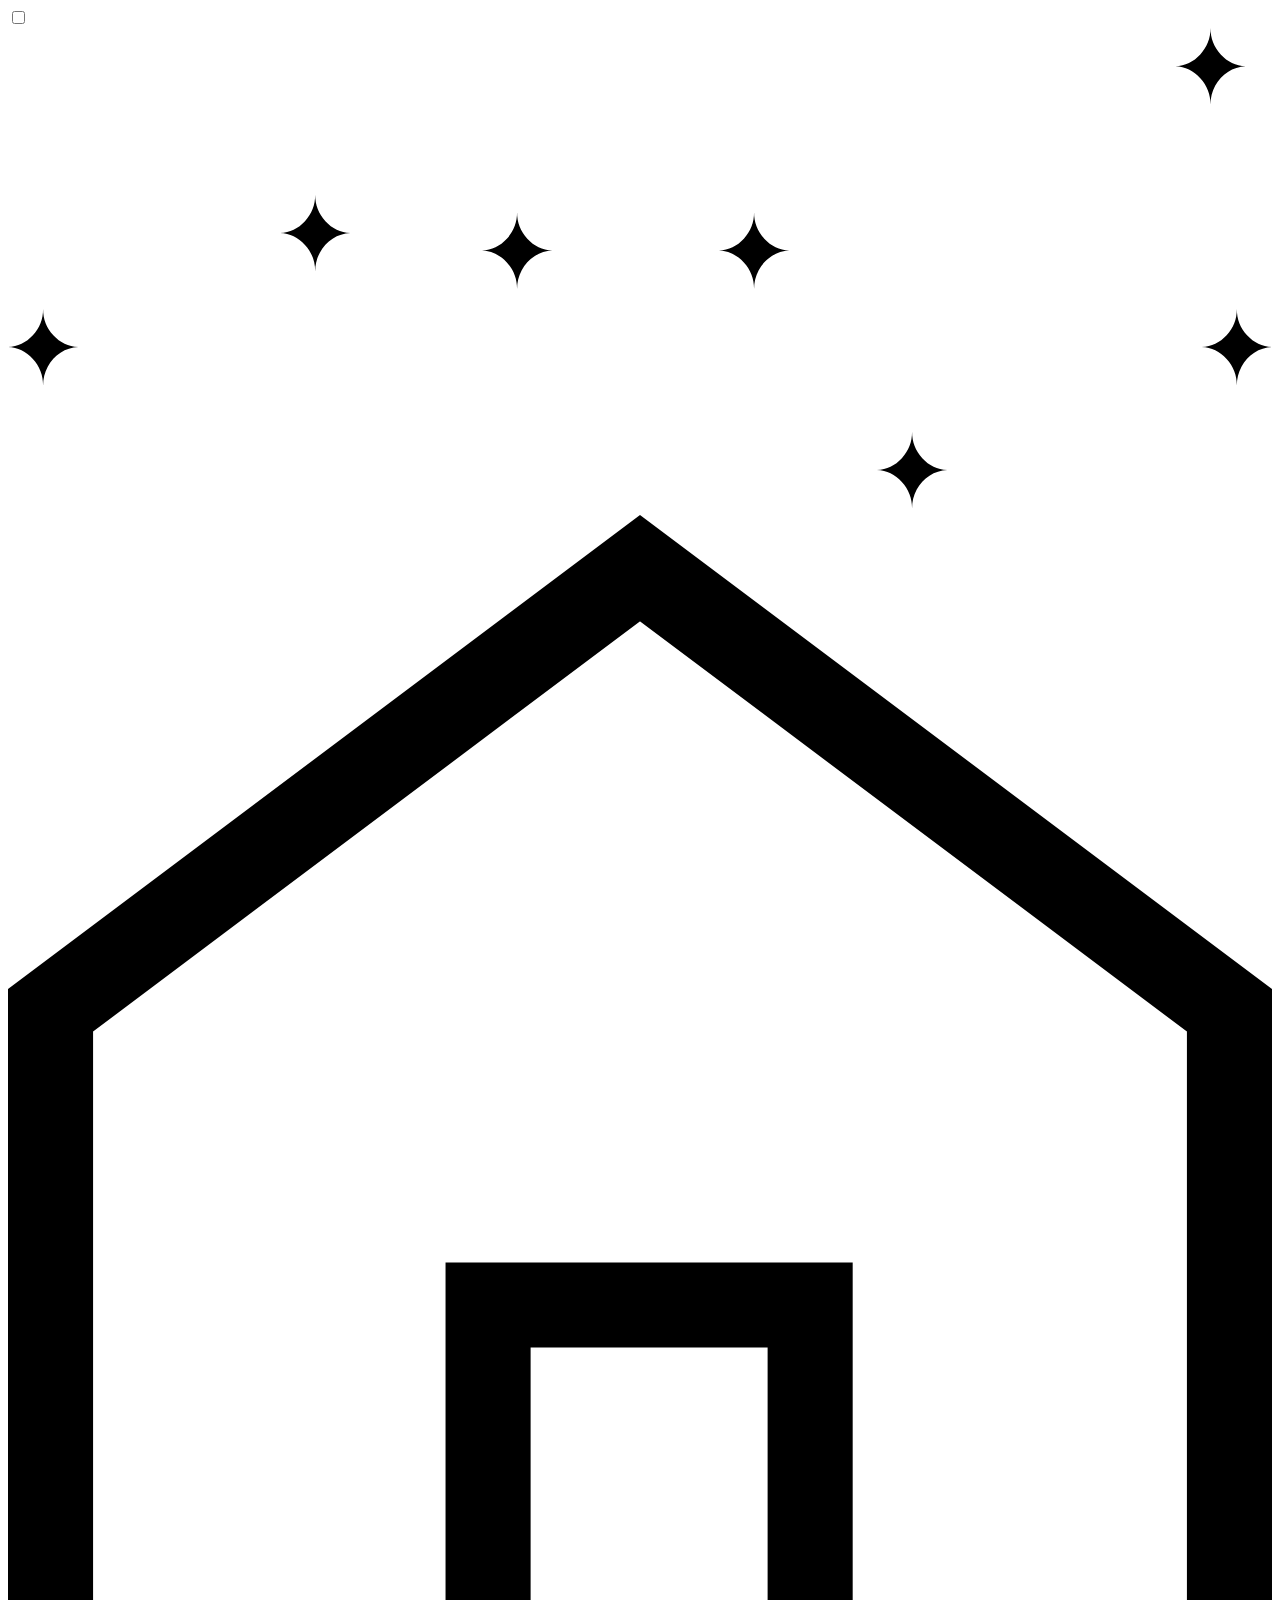
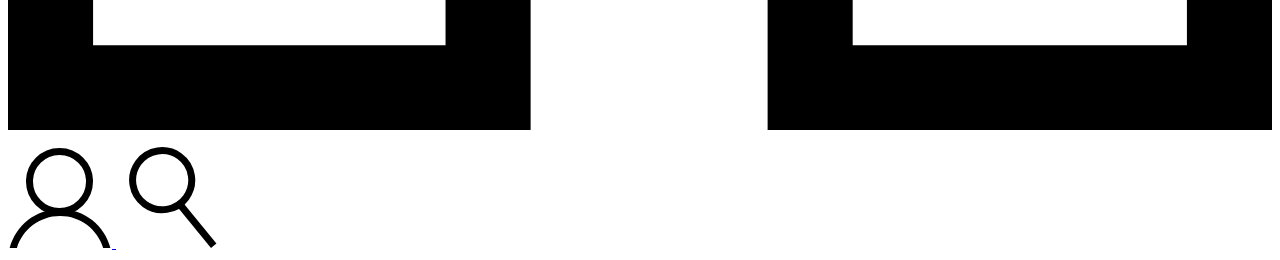
==== about/index.html @ 4befb5a4 "Add about" ====
<!DOCTYPE html>
<html lang="en">
<head>
    <meta charset="UTF-8">
    <meta name="viewport" content="width=device-width, initial-scale=1.0">
    <title>Decoying - About</title>
    <link rel="stylesheet" href="style.css">
    <script src="script.js" defer></script>
</head>
<body class="no-scroll">
    <label class="theme-switch">
    <input type="checkbox" class="theme-switch__checkbox" id="theme-toggle">
    <div class="theme-switch__container">
        <div class="theme-switch__clouds"></div>
        <div class="theme-switch__stars-container">
        <svg xmlns="http://www.w3.org/2000/svg" viewBox="0 0 144 55" fill="none">
            <path fill-rule="evenodd" clip-rule="evenodd" d="M135.831 3.00688C135.055 3.85027 134.111 4.29946 133 4.35447C134.111 4.40947 135.055 4.85867 135.831 5.71123C136.607 6.55462 136.996 7.56303 136.996 8.72727C136.996 7.95722 137.172 7.25134 137.525 6.59129C137.886 5.93124 138.372 5.39954 138.98 5.00535C139.598 4.60199 140.268 4.39114 141 4.35447C139.88 4.2903 138.936 3.85027 138.16 3.00688C137.384 2.16348 136.996 1.16425 136.996 0C136.996 1.16425 136.607 2.16348 135.831 3.00688ZM31 23.3545C32.1114 23.2995 33.0551 22.8503 33.8313 22.0069C34.6075 21.1635 34.9956 20.1642 34.9956 19C34.9956 20.1642 35.3837 21.1635 36.1599 22.0069C36.9361 22.8503 37.8798 23.2903 39 23.3545C38.2679 23.3911 37.5976 23.602 36.9802 24.0053C36.3716 24.3995 35.8864 24.9312 35.5248 25.5913C35.172 26.2513 34.9956 26.9572 34.9956 27.7273C34.9956 26.563 34.6075 25.5546 33.8313 24.7112C33.0551 23.8587 32.1114 23.4095 31 23.3545ZM0 36.3545C1.11136 36.2995 2.05513 35.8503 2.83131 35.0069C3.6075 34.1635 3.99559 33.1642 3.99559 32C3.99559 33.1642 4.38368 34.1635 5.15987 35.0069C5.93605 35.8503 6.87982 36.2903 8 36.3545C7.26792 36.3911 6.59757 36.602 5.98015 37.0053C5.37155 37.3995 4.88644 37.9312 4.52481 38.5913C4.172 39.2513 3.99559 39.9572 3.99559 40.7273C3.99559 39.563 3.6075 38.5546 2.83131 37.7112C2.05513 36.8587 1.11136 36.4095 0 36.3545ZM56.8313 24.0069C56.0551 24.8503 55.1114 25.2995 54 25.3545C55.1114 25.4095 56.0551 25.8587 56.8313 26.7112C57.6075 27.5546 57.9956 28.563 57.9956 29.7273C57.9956 28.9572 58.172 28.2513 58.5248 27.5913C58.8864 26.9312 59.3716 26.3995 59.9802 26.0053C60.5976 25.602 61.2679 25.3911 62 25.3545C60.8798 25.2903 59.9361 24.8503 59.1599 24.0069C58.3837 23.1635 57.9956 22.1642 57.9956 21C57.9956 22.1642 57.6075 23.1635 56.8313 24.0069ZM81 25.3545C82.1114 25.2995 83.0551 24.8503 83.8313 24.0069C84.6075 23.1635 84.9956 22.1642 84.9956 21C84.9956 22.1642 85.3837 23.1635 86.1599 24.0069C86.9361 24.8503 87.8798 25.2903 89 25.3545C88.2679 25.3911 87.5976 25.602 86.9802 26.0053C86.3716 26.3995 85.8864 26.9312 85.5248 27.5913C85.172 28.2513 84.9956 28.9572 84.9956 29.7273C84.9956 28.563 84.6075 27.5546 83.8313 26.7112C83.0551 25.8587 82.1114 25.4095 81 25.3545ZM136 36.3545C137.111 36.2995 138.055 35.8503 138.831 35.0069C139.607 34.1635 139.996 33.1642 139.996 32C139.996 33.1642 140.384 34.1635 141.16 35.0069C141.936 35.8503 142.88 36.2903 144 36.3545C143.268 36.3911 142.598 36.602 141.98 37.0053C141.372 37.3995 140.886 37.9312 140.525 38.5913C140.172 39.2513 139.996 39.9572 139.996 40.7273C139.996 39.563 139.607 38.5546 138.831 37.7112C138.055 36.8587 137.111 36.4095 136 36.3545ZM101.831 49.0069C101.055 49.8503 100.111 50.2995 99 50.3545C100.111 50.4095 101.055 50.8587 101.831 51.7112C102.607 52.5546 102.996 53.563 102.996 54.7273C102.996 53.9572 103.172 53.2513 103.525 52.5913C103.886 51.9312 104.372 51.3995 104.98 51.0053C105.598 50.602 106.268 50.3911 107 50.3545C105.88 50.2903 104.936 49.8503 104.16 49.0069C103.384 48.1635 102.996 47.1642 102.996 46C102.996 47.1642 102.607 48.1635 101.831 49.0069Z" fill="currentColor"></path>
        </svg>
        </div>
        <div class="theme-switch__circle-container">
        <div class="theme-switch__sun-moon-container">
            <div class="theme-switch__moon">
            <div class="theme-switch__spot"></div>
            <div class="theme-switch__spot"></div>
            <div class="theme-switch__spot"></div>
            </div>
        </div>
        </div>
    </div>
    </label>

    <div class="navigation-card">
    <a href="index.html" class="tab">
        <svg
        class="svgIcon"
        viewBox="0 0 104 100"
        fill="none"
        xmlns="http://www.w3.org/2000/svg"
        >
        <path
            d="M100.5 40.75V96.5H66V68.5V65H62.5H43H39.5V68.5V96.5H3.5V40.75L52 4.375L100.5 40.75Z"
            stroke="black"
            stroke-width="7"
        ></path>
        </svg>
    </a>

    <a href="about.html" class="tab-current">
        <svg
        width="104"
        height="100"
        viewBox="0 0 104 100"
        fill="none"
        xmlns="http://www.w3.org/2000/svg"
        >
        <rect
            x="21.5"
            y="3.5"
            width="60"
            height="60"
            rx="30"
            stroke="black"
            stroke-width="7"
        ></rect>
        <g clip-path="url(#clip0_41_27)">
            <mask
            id="mask0_41_27"
            style="mask-type:luminance"
            maskUnits="userSpaceOnUse"
            x="0"
            y="61"
            width="104"
            height="52"
            >
            <path
                d="M0 113C0 84.2812 23.4071 61 52.1259 61C80.706 61 104 84.4199 104 113H0Z"
                fill="white"
            ></path>
            </mask>
            <g mask="url(#mask0_41_27)">
            <path
                d="M-7 113C-7 80.4152 19.4152 54 52 54H52.2512C84.6973 54 111 80.3027 111 112.749H97C97 88.0347 76.9653 68 52.2512 68H52C27.1472 68 7 88.1472 7 113H-7ZM-7 113C-7 80.4152 19.4152 54 52 54V68C27.1472 68 7 88.1472 7 113H-7ZM52.2512 54C84.6973 54 111 80.3027 111 112.749V113H97V112.749C97 88.0347 76.9653 68 52.2512 68V54Z"
                fill="black"
            ></path>
            </g>
        </g>
        <defs>
            <clipPath id="clip0_41_27">
            <rect
                width="104"
                height="39"
                fill="white"
                transform="translate(0 61)"
            ></rect>
            </clipPath>
        </defs>
        </svg>
    </a>

    <a href="#" class="tab">
        <svg
        width="101"
        height="114"
        viewBox="0 0 101 114"
        fill="none"
        xmlns="http://www.w3.org/2000/svg"
        >
        <circle
            cx="46.1726"
            cy="46.1727"
            r="29.5497"
            transform="rotate(36.0692 46.1726 46.1727)"
            stroke="black"
            stroke-width="7"
        ></circle>
        <line
            x1="61.7089"
            y1="67.7837"
            x2="97.7088"
            y2="111.784"
            stroke="black"
            stroke-width="7"
        ></line>
        </svg>
    </a>
    </div>
</body>
</html>
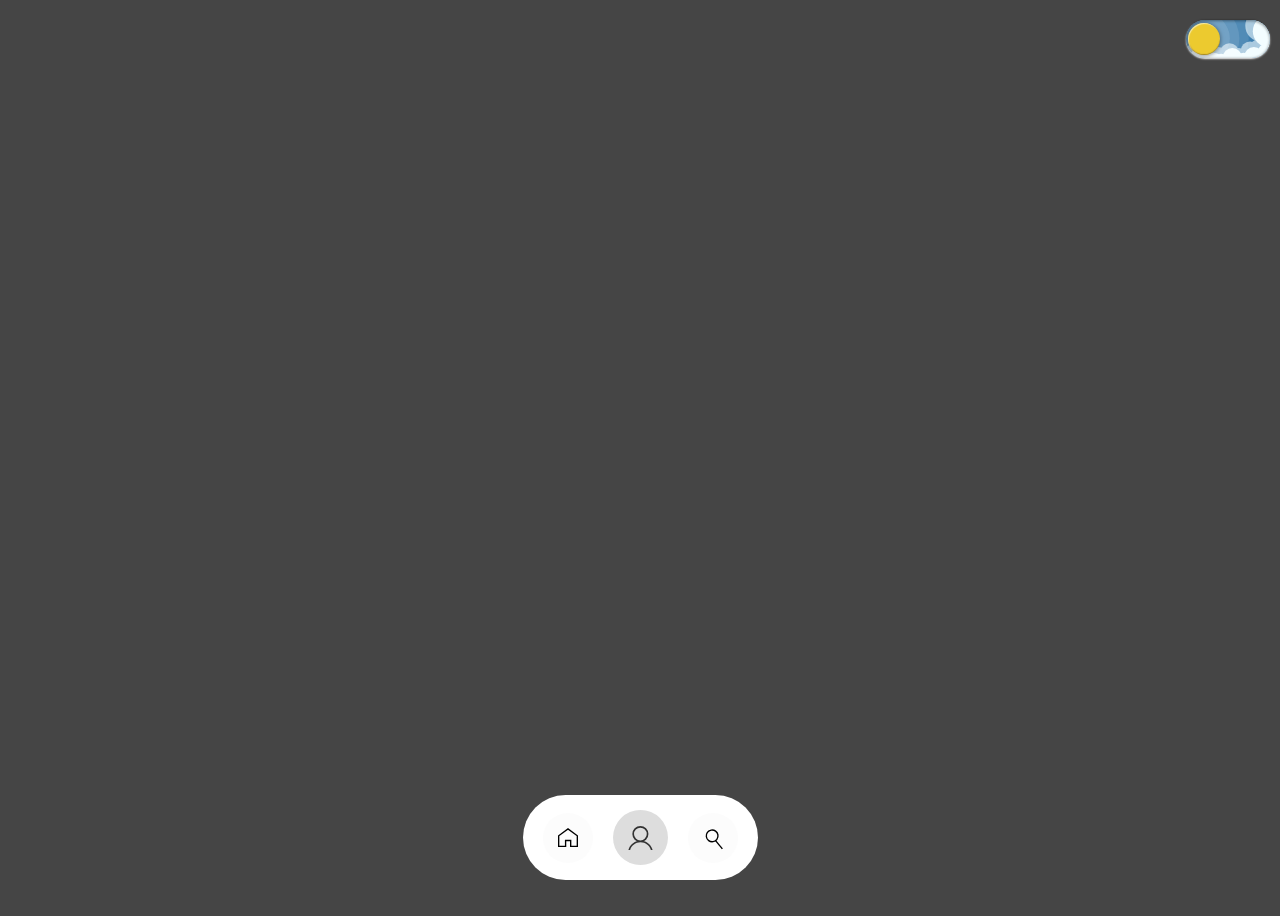
==== commit 5b24a39c: "Fixed URL" ====
--- a/about/index.html
+++ b/about/index.html
@@ -4,8 +4,8 @@
     <meta charset="UTF-8">
     <meta name="viewport" content="width=device-width, initial-scale=1.0">
     <title>Decoying - About</title>
-    <link rel="stylesheet" href="style.css">
-    <script src="script.js" defer></script>
+    <link rel="stylesheet" href="/assets/css/style.css">
+    <script src="/assets/js/script.js" defer></script>
 </head>
 <body class="no-scroll">
     <label class="theme-switch">
@@ -30,7 +30,7 @@
     </label>
 
     <div class="navigation-card">
-    <a href="index.html" class="tab">
+    <a href="/" class="tab">
         <svg
         class="svgIcon"
         viewBox="0 0 104 100"
@@ -45,7 +45,7 @@
         </svg>
     </a>
 
-    <a href="about.html" class="tab-current">
+    <a href="/about" class="tab-current">
         <svg
         width="104"
         height="100"
--- a/assets/css/style.css
+++ b/assets/css/style.css
@@ -0,0 +1,438 @@
+body {
+  display: flex;
+  align-items: center;
+  justify-content: center;
+  height: 100vh;
+  font-family: "Poppins", sans-serif;
+  background: #454545;
+  color: #111;
+  transition: background 0.3s, color 0.3s;
+}
+
+body.dark {
+  background: #0f0f0f;
+  color: #f0f0f0;
+}
+
+body.no-scroll {
+  overflow: hidden;
+}
+
+.card {
+  width: 140px;
+  height: 170px;
+  border-radius: 22px;
+  position: fixed;
+  overflow: hidden;
+  bottom: 0;
+  right: 0;
+
+  display: grid;
+  place-items: center;
+  color: #fff !important;
+
+  background: radial-gradient(
+      120% 120% at 20% 0%,
+      rgba(255, 255, 255, 0.08),
+      transparent 55%
+    ),
+    linear-gradient(
+      180deg,
+      rgba(255, 255, 255, 0.06),
+      rgba(255, 255, 255, 0.02)
+    ),
+    #1a1a2e !important; /* 👈 dark base, always visible beneath the glass layers */
+  border: 1px solid rgba(255, 255, 255, 0.1) !important;
+  box-shadow: 0 20px 50px rgba(0, 0, 0, 0.35);
+
+  transition:
+    transform 220ms cubic-bezier(0.2, 0.8, 0.2, 1),
+    box-shadow 220ms cubic-bezier(0.2, 0.8, 0.2, 1),
+    border-color 220ms ease;
+  will-change: transform;
+  font-size: clamp(8px, 1.8vw, 16px);
+}
+
+.card::before {
+  content: "";
+  position: absolute;
+  inset: -60px;
+  background: radial-gradient(
+      circle at 30% 20%,
+      rgba(120, 170, 255, 0.22),
+      transparent 45%
+    ),
+    radial-gradient(
+      circle at 70% 80%,
+      rgba(160, 90, 255, 0.18),
+      transparent 50%
+    );
+  filter: blur(18px);
+  opacity: 0.55;
+  transition: opacity 220ms ease;
+}
+
+.card::after {
+  content: "";
+  position: absolute;
+  inset: 0;
+  background: linear-gradient(
+    135deg,
+    rgba(255, 255, 255, 0.12),
+    transparent 40%
+  );
+  opacity: 0.55;
+  pointer-events: none;
+}
+
+.img {
+  height: 62%;
+  position: absolute;
+  z-index: 1;
+
+  opacity: 0.92;
+  transform: translateY(2px) scale(1);
+  transition:
+    transform 260ms cubic-bezier(0.2, 0.8, 0.2, 1),
+    opacity 260ms ease,
+    filter 260ms ease;
+  will-change: transform;
+}
+
+.textBox {
+  z-index: 2;
+  width: 100%;
+  padding: 1.1em 1.1em 1em;
+
+  display: grid;
+  gap: 0.6em;
+  justify-items: center;
+
+  opacity: 0;
+  transform: translateY(10px);
+  transition:
+    opacity 200ms ease,
+    transform 260ms cubic-bezier(0.2, 0.8, 0.2, 1);
+}
+
+.head {
+  margin: 0;
+  font-size: 1.4em;
+  letter-spacing: 0.2px;
+}
+
+span {
+  font-size: 0.7em;
+  color: rgba(255, 255, 255, 0.42);
+  text-transform: uppercase;
+  font-weight: bold;
+}
+
+.price {
+  margin: 0;
+  font-size: 1.4em;
+  font-weight: 700;
+  letter-spacing: 0.2px;
+}
+
+.currency {
+  font-size: 0.875em;
+  opacity: 0.85;
+  margin-right: 2px;
+}
+
+.card:hover,
+.card:focus-visible {
+  transform: translateY(-4px) scale(1.03);
+  border-color: rgba(255, 255, 255, 0.18);
+  box-shadow: 0 28px 70px rgba(0, 0, 0, 0.45);
+}
+
+.card:hover::before,
+.card:focus-visible::before {
+  opacity: 0.85;
+}
+
+.card:hover .textBox,
+.card:focus-visible .textBox {
+  opacity: 1;
+  transform: translateY(0);
+}
+
+.card:hover .img,
+.card:focus-visible .img {
+  transform: translateY(-10px) scale(1.04);
+  opacity: 0.35;
+
+  filter: blur(2px);
+}
+
+.card:hover .img {
+  animation: float 4.8s ease-in-out infinite;
+  filter: blur(2px);
+}
+
+@keyframes float {
+  0%,
+  100% {
+    transform: translateY(4px);
+  }
+  50% {
+    transform: translateY(-16px);
+  }
+}
+
+
+.theme-switch {
+  position: absolute;
+  right: 10px;
+  top: 20px;
+  --toggle-size: 15px;
+  /* the size is adjusted using font-size,
+     this is not transform scale,
+     so you can choose any size */
+  --container-width: 5.625em;
+  --container-height: 2.5em;
+  --container-radius: 06.25em;
+  /* radius 0 - minecraft mode :) */
+  --container-light-bg: #3D7EAE;
+  --container-night-bg: #1D1F2C;
+  --circle-container-diameter: 3.375em;
+  --sun-moon-diameter: 2.125em;
+  --sun-bg: #ECCA2F;
+  --moon-bg: #C4C9D1;
+  --spot-color: #959DB1;
+  --circle-container-offset: calc((var(--circle-container-diameter) - var(--container-height)) / 2 * -1);
+  --stars-color: #fff;
+  --clouds-color: #F3FDFF;
+  --back-clouds-color: #AACADF;
+  --transition: .5s cubic-bezier(0, -0.02, 0.4, 1.25);
+  --circle-transition: .3s cubic-bezier(0, -0.02, 0.35, 1.17);
+}
+
+.theme-switch, .theme-switch *, .theme-switch *::before, .theme-switch *::after {
+  -webkit-box-sizing: border-box;
+  box-sizing: border-box;
+  margin: 0;
+  padding: 0;
+  font-size: var(--toggle-size);
+}
+
+.theme-switch__container {
+  width: var(--container-width);
+  height: var(--container-height);
+  background-color: var(--container-light-bg);
+  border-radius: var(--container-radius);
+  overflow: hidden;
+  cursor: pointer;
+  -webkit-box-shadow: 0em -0.062em 0.062em rgba(0, 0, 0, 0.25), 0em 0.062em 0.125em rgba(255, 255, 255, 0.94);
+  box-shadow: 0em -0.062em 0.062em rgba(0, 0, 0, 0.25), 0em 0.062em 0.125em rgba(255, 255, 255, 0.94);
+  -webkit-transition: var(--transition);
+  -o-transition: var(--transition);
+  transition: var(--transition);
+  position: relative;
+}
+
+.theme-switch__container::before {
+  content: "";
+  position: absolute;
+  z-index: 1;
+  inset: 0;
+  -webkit-box-shadow: 0em 0.05em 0.187em rgba(0, 0, 0, 0.25) inset, 0em 0.05em 0.187em rgba(0, 0, 0, 0.25) inset;
+  box-shadow: 0em 0.05em 0.187em rgba(0, 0, 0, 0.25) inset, 0em 0.05em 0.187em rgba(0, 0, 0, 0.25) inset;
+  border-radius: var(--container-radius)
+}
+
+.theme-switch__checkbox {
+  display: none;
+}
+
+.theme-switch__circle-container {
+  width: var(--circle-container-diameter);
+  height: var(--circle-container-diameter);
+  background-color: rgba(255, 255, 255, 0.1);
+  position: absolute;
+  left: var(--circle-container-offset);
+  top: var(--circle-container-offset);
+  border-radius: var(--container-radius);
+  -webkit-box-shadow: inset 0 0 0 3.375em rgba(255, 255, 255, 0.1), inset 0 0 0 3.375em rgba(255, 255, 255, 0.1), 0 0 0 0.625em rgba(255, 255, 255, 0.1), 0 0 0 1.25em rgba(255, 255, 255, 0.1);
+  box-shadow: inset 0 0 0 3.375em rgba(255, 255, 255, 0.1), inset 0 0 0 3.375em rgba(255, 255, 255, 0.1), 0 0 0 0.625em rgba(255, 255, 255, 0.1), 0 0 0 1.25em rgba(255, 255, 255, 0.1);
+  display: -webkit-box;
+  display: -ms-flexbox;
+  display: flex;
+  -webkit-transition: var(--circle-transition);
+  -o-transition: var(--circle-transition);
+  transition: var(--circle-transition);
+  pointer-events: none;
+}
+
+.theme-switch__sun-moon-container {
+  pointer-events: auto;
+  position: relative;
+  z-index: 2;
+  width: var(--sun-moon-diameter);
+  height: var(--sun-moon-diameter);
+  margin: auto;
+  border-radius: var(--container-radius);
+  background-color: var(--sun-bg);
+  -webkit-box-shadow: 0.062em 0.062em 0.062em 0em rgba(254, 255, 239, 0.61) inset, 0em -0.062em 0.062em 0em #a1872a inset;
+  box-shadow: 0.062em 0.062em 0.062em 0em rgba(254, 255, 239, 0.61) inset, 0em -0.062em 0.062em 0em #a1872a inset;
+  -webkit-filter: drop-shadow(0.062em 0.125em 0.125em rgba(0, 0, 0, 0.25)) drop-shadow(0em 0.062em 0.125em rgba(0, 0, 0, 0.25));
+  filter: drop-shadow(0.062em 0.125em 0.125em rgba(0, 0, 0, 0.25)) drop-shadow(0em 0.062em 0.125em rgba(0, 0, 0, 0.25));
+  overflow: hidden;
+  -webkit-transition: var(--transition);
+  -o-transition: var(--transition);
+  transition: var(--transition);
+}
+
+.theme-switch__moon {
+  -webkit-transform: translateX(100%);
+  -ms-transform: translateX(100%);
+  transform: translateX(100%);
+  width: 100%;
+  height: 100%;
+  background-color: var(--moon-bg);
+  border-radius: inherit;
+  -webkit-box-shadow: 0.062em 0.062em 0.062em 0em rgba(254, 255, 239, 0.61) inset, 0em -0.062em 0.062em 0em #969696 inset;
+  box-shadow: 0.062em 0.062em 0.062em 0em rgba(254, 255, 239, 0.61) inset, 0em -0.062em 0.062em 0em #969696 inset;
+  -webkit-transition: var(--transition);
+  -o-transition: var(--transition);
+  transition: var(--transition);
+  position: relative;
+}
+
+.theme-switch__spot {
+  position: absolute;
+  top: 0.75em;
+  left: 0.312em;
+  width: 0.75em;
+  height: 0.75em;
+  border-radius: var(--container-radius);
+  background-color: var(--spot-color);
+  -webkit-box-shadow: 0em 0.0312em 0.062em rgba(0, 0, 0, 0.25) inset;
+  box-shadow: 0em 0.0312em 0.062em rgba(0, 0, 0, 0.25) inset;
+}
+
+.theme-switch__spot:nth-of-type(2) {
+  width: 0.375em;
+  height: 0.375em;
+  top: 0.937em;
+  left: 1.375em;
+}
+
+.theme-switch__spot:nth-last-of-type(3) {
+  width: 0.25em;
+  height: 0.25em;
+  top: 0.312em;
+  left: 0.812em;
+}
+
+.theme-switch__clouds {
+  width: 1.25em;
+  height: 1.25em;
+  background-color: var(--clouds-color);
+  border-radius: var(--container-radius);
+  position: absolute;
+  bottom: -0.625em;
+  left: 0.312em;
+  -webkit-box-shadow: 0.937em 0.312em var(--clouds-color), -0.312em -0.312em var(--back-clouds-color), 1.437em 0.375em var(--clouds-color), 0.5em -0.125em var(--back-clouds-color), 2.187em 0 var(--clouds-color), 1.25em -0.062em var(--back-clouds-color), 2.937em 0.312em var(--clouds-color), 2em -0.312em var(--back-clouds-color), 3.625em -0.062em var(--clouds-color), 2.625em 0em var(--back-clouds-color), 4.5em -0.312em var(--clouds-color), 3.375em -0.437em var(--back-clouds-color), 4.625em -1.75em 0 0.437em var(--clouds-color), 4em -0.625em var(--back-clouds-color), 4.125em -2.125em 0 0.437em var(--back-clouds-color);
+  box-shadow: 0.937em 0.312em var(--clouds-color), -0.312em -0.312em var(--back-clouds-color), 1.437em 0.375em var(--clouds-color), 0.5em -0.125em var(--back-clouds-color), 2.187em 0 var(--clouds-color), 1.25em -0.062em var(--back-clouds-color), 2.937em 0.312em var(--clouds-color), 2em -0.312em var(--back-clouds-color), 3.625em -0.062em var(--clouds-color), 2.625em 0em var(--back-clouds-color), 4.5em -0.312em var(--clouds-color), 3.375em -0.437em var(--back-clouds-color), 4.625em -1.75em 0 0.437em var(--clouds-color), 4em -0.625em var(--back-clouds-color), 4.125em -2.125em 0 0.437em var(--back-clouds-color);
+  -webkit-transition: 0.5s cubic-bezier(0, -0.02, 0.4, 1.25);
+  -o-transition: 0.5s cubic-bezier(0, -0.02, 0.4, 1.25);
+  transition: 0.5s cubic-bezier(0, -0.02, 0.4, 1.25);
+}
+
+.theme-switch__stars-container {
+  position: absolute;
+  color: var(--stars-color);
+  top: -100%;
+  left: 0.312em;
+  width: 2.75em;
+  height: auto;
+  -webkit-transition: var(--transition);
+  -o-transition: var(--transition);
+  transition: var(--transition);
+}
+
+/* actions */
+
+.theme-switch__checkbox:checked + .theme-switch__container {
+  background-color: var(--container-night-bg);
+}
+
+.theme-switch__checkbox:checked + .theme-switch__container .theme-switch__circle-container {
+  left: calc(100% - var(--circle-container-offset) - var(--circle-container-diameter));
+}
+
+.theme-switch__checkbox:checked + .theme-switch__container .theme-switch__circle-container:hover {
+  left: calc(100% - var(--circle-container-offset) - var(--circle-container-diameter) - 0.187em)
+}
+
+.theme-switch__circle-container:hover {
+  left: calc(var(--circle-container-offset) + 0.187em);
+}
+
+.theme-switch__checkbox:checked + .theme-switch__container .theme-switch__moon {
+  -webkit-transform: translate(0);
+  -ms-transform: translate(0);
+  transform: translate(0);
+}
+
+.theme-switch__checkbox:checked + .theme-switch__container .theme-switch__clouds {
+  bottom: -4.062em;
+}
+
+.theme-switch__checkbox:checked + .theme-switch__container .theme-switch__stars-container {
+  top: 50%;
+  -webkit-transform: translateY(-50%);
+  -ms-transform: translateY(-50%);
+  transform: translateY(-50%);
+}
+
+
+.navigation-card {
+  width: fit-content;
+  height: fit-content;
+  display: flex;
+  align-items: center;
+  justify-content: center;
+  gap: 20px;
+  background-color: rgb(255, 255, 255);
+  padding: 15px 20px;
+  border-radius: 50px;
+  position: fixed;
+  bottom: 20px;
+}
+.tab {
+  display: flex;
+  align-items: center;
+  justify-content: center;
+  width: 20px;
+  height: 20px;
+  overflow: hidden;
+  background-color: rgb(252, 252, 252);
+  padding: 15px;
+  border-radius: 50%;
+  cursor: pointer;
+  text-decoration: none;
+  transition: all 0.5s;
+}
+.tab:hover {
+  background-color: rgb(213, 213, 213);
+  opacity: 0.8;
+}
+
+.tab-current {
+  display: flex;
+  align-items: center;
+  justify-content: center;
+  width: 25px;
+  height: 25px;
+  overflow: hidden;
+  padding: 15px;
+  border-radius: 50%;
+  cursor: pointer;
+  text-decoration: none;
+  background-color: rgb(213, 213, 213);
+  opacity: 0.8;
+}
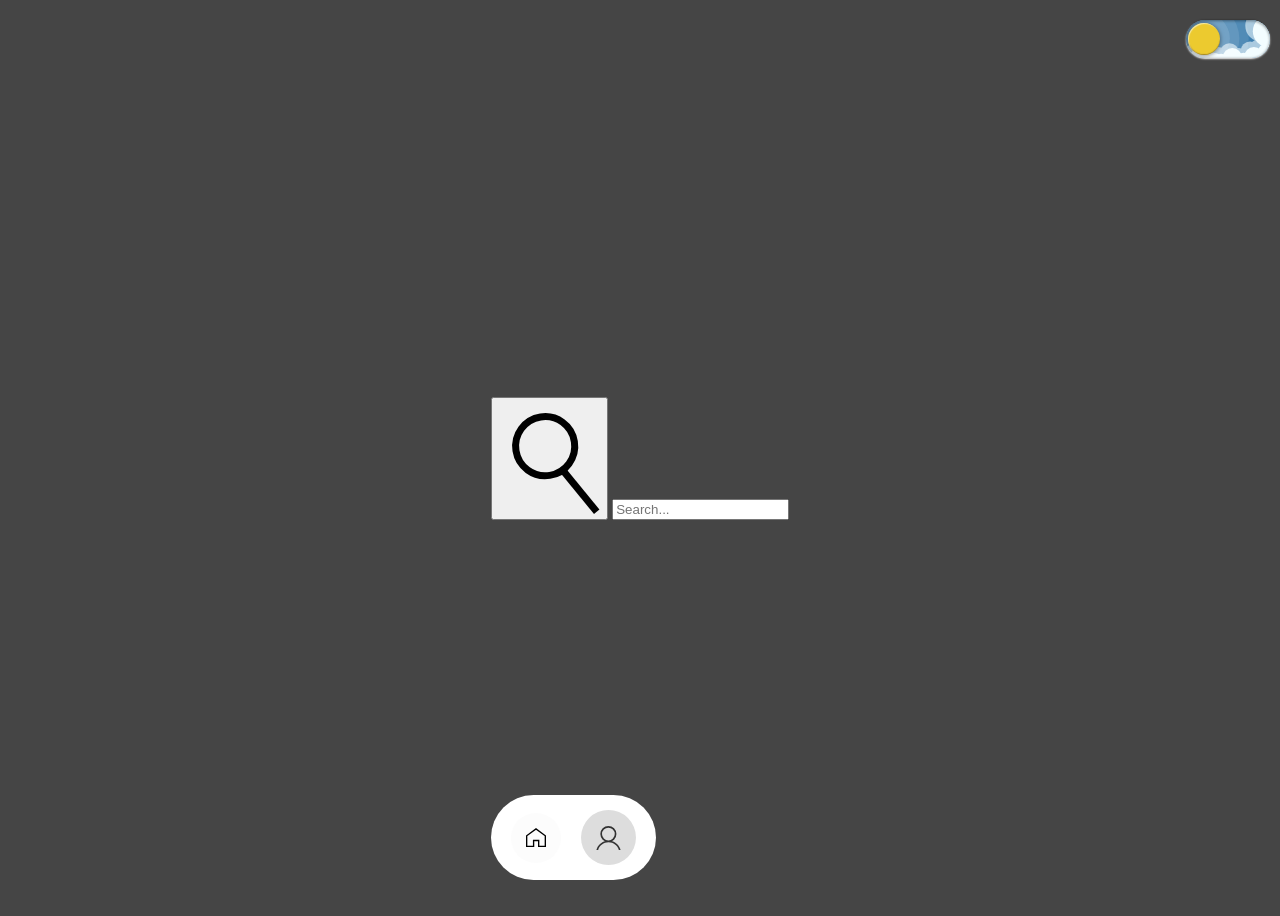
==== commit 794968cb: "tweaked design" ====
--- a/about/index.html
+++ b/about/index.html
@@ -8,7 +8,7 @@
     <script src="/assets/js/script.js" defer></script>
 </head>
 <body class="no-scroll">
-    <label class="theme-switch">
+        <label class="theme-switch">
     <input type="checkbox" class="theme-switch__checkbox" id="theme-toggle">
     <div class="theme-switch__container">
         <div class="theme-switch__clouds"></div>
@@ -29,100 +29,64 @@
     </div>
     </label>
 
-    <div class="navigation-card">
-    <a href="/" class="tab">
-        <svg
-        class="svgIcon"
-        viewBox="0 0 104 100"
-        fill="none"
-        xmlns="http://www.w3.org/2000/svg"
-        >
-        <path
-            d="M100.5 40.75V96.5H66V68.5V65H62.5H43H39.5V68.5V96.5H3.5V40.75L52 4.375L100.5 40.75Z"
-            stroke="black"
-            stroke-width="7"
-        ></path>
-        </svg>
+<div class="navc">
+  <!-- Navbar -->
+  <div class="navigation-card">
+    <a href="index.html" class="tab">
+      <svg class="svgIcon" viewBox="0 0 104 100" fill="none" xmlns="http://www.w3.org/2000/svg">
+        <path d="M100.5 40.75V96.5H66V68.5V65H62.5H43H39.5V68.5V96.5H3.5V40.75L52 4.375L100.5 40.75Z" stroke="black" stroke-width="7"></path>
+      </svg>
     </a>
-
-    <a href="/about" class="tab-current">
-        <svg
-        width="104"
-        height="100"
-        viewBox="0 0 104 100"
-        fill="none"
-        xmlns="http://www.w3.org/2000/svg"
-        >
-        <rect
-            x="21.5"
-            y="3.5"
-            width="60"
-            height="60"
-            rx="30"
-            stroke="black"
-            stroke-width="7"
-        ></rect>
+    <a href="about.html" class="tab-current">
+      <svg width="104" height="100" viewBox="0 0 104 100" fill="none" xmlns="http://www.w3.org/2000/svg">
+        <rect x="21.5" y="3.5" width="60" height="60" rx="30" stroke="black" stroke-width="7"></rect>
         <g clip-path="url(#clip0_41_27)">
-            <mask
-            id="mask0_41_27"
-            style="mask-type:luminance"
-            maskUnits="userSpaceOnUse"
-            x="0"
-            y="61"
-            width="104"
-            height="52"
-            >
-            <path
-                d="M0 113C0 84.2812 23.4071 61 52.1259 61C80.706 61 104 84.4199 104 113H0Z"
-                fill="white"
-            ></path>
-            </mask>
-            <g mask="url(#mask0_41_27)">
-            <path
-                d="M-7 113C-7 80.4152 19.4152 54 52 54H52.2512C84.6973 54 111 80.3027 111 112.749H97C97 88.0347 76.9653 68 52.2512 68H52C27.1472 68 7 88.1472 7 113H-7ZM-7 113C-7 80.4152 19.4152 54 52 54V68C27.1472 68 7 88.1472 7 113H-7ZM52.2512 54C84.6973 54 111 80.3027 111 112.749V113H97V112.749C97 88.0347 76.9653 68 52.2512 68V54Z"
-                fill="black"
-            ></path>
-            </g>
+          <mask id="mask0_41_27" style="mask-type:luminance" maskUnits="userSpaceOnUse" x="0" y="61" width="104" height="52">
+            <path d="M0 113C0 84.2812 23.4071 61 52.1259 61C80.706 61 104 84.4199 104 113H0Z" fill="white"></path>
+          </mask>
+          <g mask="url(#mask0_41_27)">
+            <path d="M-7 113C-7 80.4152 19.4152 54 52 54H52.2512C84.6973 54 111 80.3027 111 112.749H97C97 88.0347 76.9653 68 52.2512 68H52C27.1472 68 7 88.1472 7 113H-7ZM-7 113C-7 80.4152 19.4152 54 52 54V68C27.1472 68 7 88.1472 7 113H-7ZM52.2512 54C84.6973 54 111 80.3027 111 112.749V113H97V112.749C97 88.0347 76.9653 68 52.2512 68V54Z" fill="black"></path>
+          </g>
         </g>
         <defs>
-            <clipPath id="clip0_41_27">
-            <rect
-                width="104"
-                height="39"
-                fill="white"
-                transform="translate(0 61)"
-            ></rect>
-            </clipPath>
+          <clipPath id="clip0_41_27">
+            <rect width="104" height="39" fill="white" transform="translate(0 61)"></rect>
+          </clipPath>
         </defs>
-        </svg>
+      </svg>
     </a>
+  </div>
 
-    <a href="#" class="tab">
-        <svg
-        width="101"
-        height="114"
-        viewBox="0 0 101 114"
-        fill="none"
-        xmlns="http://www.w3.org/2000/svg"
-        >
-        <circle
-            cx="46.1726"
-            cy="46.1727"
-            r="29.5497"
-            transform="rotate(36.0692 46.1726 46.1727)"
-            stroke="black"
-            stroke-width="7"
-        ></circle>
-        <line
-            x1="61.7089"
-            y1="67.7837"
-            x2="97.7088"
-            y2="111.784"
-            stroke="black"
-            stroke-width="7"
-        ></line>
-        </svg>
-    </a>
-    </div>
+  <!-- Sök (separat kort) -->
+  <div class="search-wrapper" id="searchWrapper">
+    <button class="search-btn" id="searchBtn" onclick="toggleSearch()">
+      <svg
+      width="101"
+      height="114"
+      viewBox="0 0 101 114"
+      fill="none"
+      xmlns="http://www.w3.org/2000/svg"
+    >
+      <circle
+        cx="46.1726"
+        cy="46.1727"
+        r="29.5497"
+        transform="rotate(36.0692 46.1726 46.1727)"
+        stroke="black"
+        stroke-width="7"
+      ></circle>
+      <line
+        x1="61.7089"
+        y1="67.7837"
+        x2="97.7088"
+        y2="111.784"
+        stroke="black"
+        stroke-width="7"
+      ></line>
+    </svg>
+    </button>
+    <input type="text" class="search-input" id="searchInput" placeholder="Search...">
+  </div>
+</div>
 </body>
 </html>
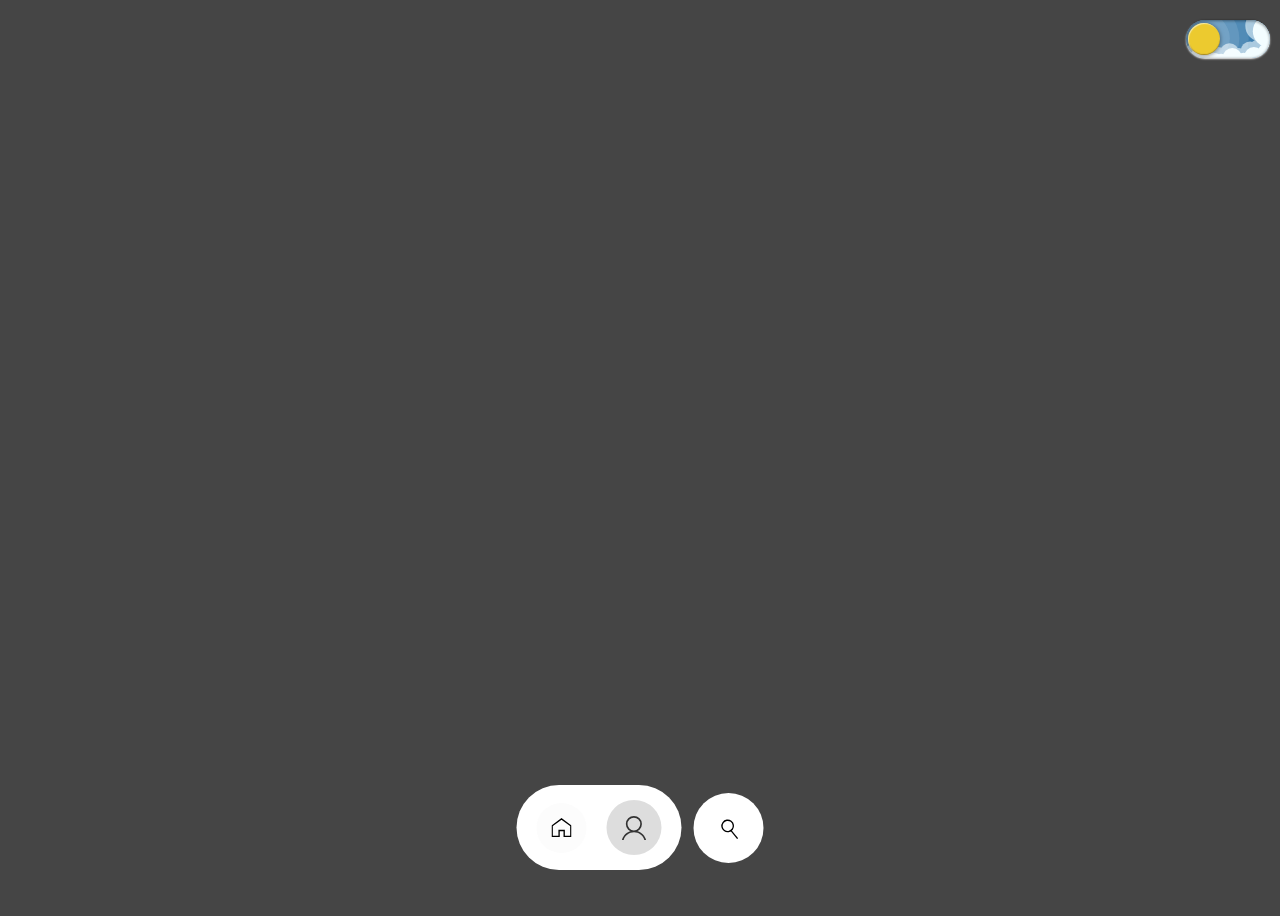
==== commit 37c6c7e9: "fix" ====
--- a/about/index.html
+++ b/about/index.html
@@ -8,7 +8,7 @@
     <script src="/assets/js/script.js" defer></script>
 </head>
 <body class="no-scroll">
-        <label class="theme-switch">
+    <label class="theme-switch">
     <input type="checkbox" class="theme-switch__checkbox" id="theme-toggle">
     <div class="theme-switch__container">
         <div class="theme-switch__clouds"></div>
@@ -32,12 +32,12 @@
 <div class="navc">
   <!-- Navbar -->
   <div class="navigation-card">
-    <a href="index.html" class="tab">
+    <a href="/" class="tab">
       <svg class="svgIcon" viewBox="0 0 104 100" fill="none" xmlns="http://www.w3.org/2000/svg">
         <path d="M100.5 40.75V96.5H66V68.5V65H62.5H43H39.5V68.5V96.5H3.5V40.75L52 4.375L100.5 40.75Z" stroke="black" stroke-width="7"></path>
       </svg>
     </a>
-    <a href="about.html" class="tab-current">
+    <a href="/about/" class="tab-current">
       <svg width="104" height="100" viewBox="0 0 104 100" fill="none" xmlns="http://www.w3.org/2000/svg">
         <rect x="21.5" y="3.5" width="60" height="60" rx="30" stroke="black" stroke-width="7"></rect>
         <g clip-path="url(#clip0_41_27)">
@@ -89,4 +89,4 @@
   </div>
 </div>
 </body>
-</html>
+</html>
--- a/assets/css/style.css
+++ b/assets/css/style.css
@@ -389,6 +389,16 @@
   transform: translateY(-50%);
 }
 
+.navc {
+  display: flex;
+  gap: 12px;
+  align-items: center;
+  position: fixed; /* Flytta fixed hit istället */
+  /* Lägg till din position här, t.ex: */
+  bottom: 30px;
+  left: 50%;
+  transform: translateX(-50%);
+}
 
 .navigation-card {
   width: fit-content;
@@ -400,8 +410,7 @@
   background-color: rgb(255, 255, 255);
   padding: 15px 20px;
   border-radius: 50px;
-  position: fixed;
-  bottom: 20px;
+  /* Ingen position: fixed här längre */
 }
 .tab {
   display: flex;
@@ -436,3 +445,57 @@
   background-color: rgb(213, 213, 213);
   opacity: 0.8;
 }
+
+.search-wrapper {
+  position: relative;
+  display: flex;
+  align-items: center;
+  justify-content: center;
+  overflow: hidden;
+  transition: width 0.4s ease, border-radius 0.4s ease;
+  width: 70px;
+  height: 70px;
+  background-color: rgb(255, 255, 255);
+  border-radius: 50%;
+}
+
+.search-wrapper.open {
+  width: 250px;
+  border-radius: 50px;
+  justify-content: flex-start;
+}
+
+.search-btn {
+  background: none;
+  border: none;
+  cursor: pointer;
+  padding: 0;
+  margin: 0;
+  display: flex;
+  align-items: center;
+  justify-content: center;
+  width: 60px;
+  height: 60px;
+  flex-shrink: 0;
+}
+
+.search-btn svg {
+  width: 22px;
+  height: 22px;
+}
+.search-input {
+  width: 0;
+  opacity: 0;
+  border: none;
+  outline: none;
+  font-size: 1rem;
+  background: transparent;
+  transition: opacity 0.4s ease;
+  padding: 0;
+}
+
+.search-wrapper.open .search-input {
+  width: 100%;
+  opacity: 1;
+  padding: 0 10px;
+}
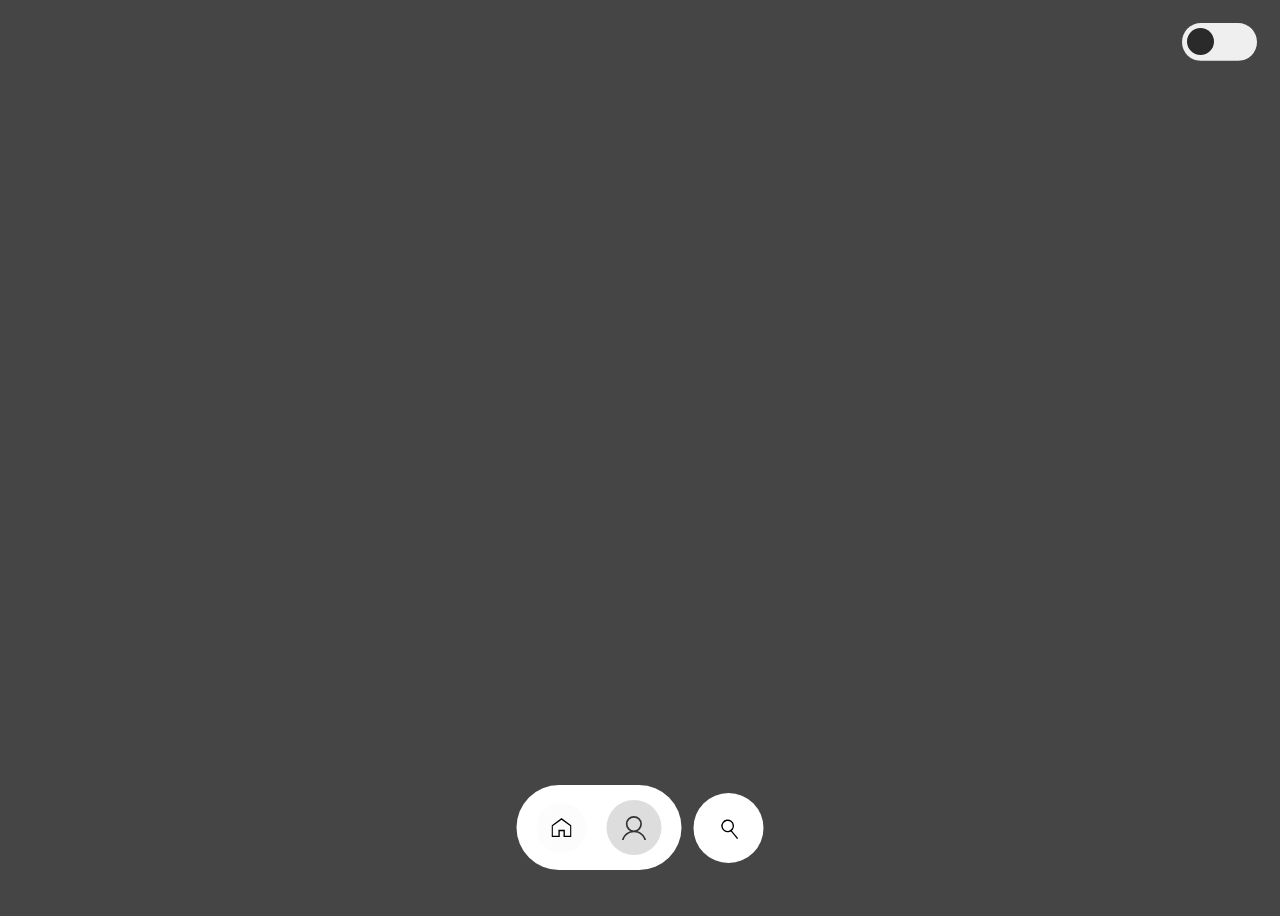
==== commit edc727b2: "edit design" ====
--- a/about/index.html
+++ b/about/index.html
@@ -8,26 +8,9 @@
     <script src="/assets/js/script.js" defer></script>
 </head>
 <body class="no-scroll">
-    <label class="theme-switch">
-    <input type="checkbox" class="theme-switch__checkbox" id="theme-toggle">
-    <div class="theme-switch__container">
-        <div class="theme-switch__clouds"></div>
-        <div class="theme-switch__stars-container">
-        <svg xmlns="http://www.w3.org/2000/svg" viewBox="0 0 144 55" fill="none">
-            <path fill-rule="evenodd" clip-rule="evenodd" d="M135.831 3.00688C135.055 3.85027 134.111 4.29946 133 4.35447C134.111 4.40947 135.055 4.85867 135.831 5.71123C136.607 6.55462 136.996 7.56303 136.996 8.72727C136.996 7.95722 137.172 7.25134 137.525 6.59129C137.886 5.93124 138.372 5.39954 138.98 5.00535C139.598 4.60199 140.268 4.39114 141 4.35447C139.88 4.2903 138.936 3.85027 138.16 3.00688C137.384 2.16348 136.996 1.16425 136.996 0C136.996 1.16425 136.607 2.16348 135.831 3.00688ZM31 23.3545C32.1114 23.2995 33.0551 22.8503 33.8313 22.0069C34.6075 21.1635 34.9956 20.1642 34.9956 19C34.9956 20.1642 35.3837 21.1635 36.1599 22.0069C36.9361 22.8503 37.8798 23.2903 39 23.3545C38.2679 23.3911 37.5976 23.602 36.9802 24.0053C36.3716 24.3995 35.8864 24.9312 35.5248 25.5913C35.172 26.2513 34.9956 26.9572 34.9956 27.7273C34.9956 26.563 34.6075 25.5546 33.8313 24.7112C33.0551 23.8587 32.1114 23.4095 31 23.3545ZM0 36.3545C1.11136 36.2995 2.05513 35.8503 2.83131 35.0069C3.6075 34.1635 3.99559 33.1642 3.99559 32C3.99559 33.1642 4.38368 34.1635 5.15987 35.0069C5.93605 35.8503 6.87982 36.2903 8 36.3545C7.26792 36.3911 6.59757 36.602 5.98015 37.0053C5.37155 37.3995 4.88644 37.9312 4.52481 38.5913C4.172 39.2513 3.99559 39.9572 3.99559 40.7273C3.99559 39.563 3.6075 38.5546 2.83131 37.7112C2.05513 36.8587 1.11136 36.4095 0 36.3545ZM56.8313 24.0069C56.0551 24.8503 55.1114 25.2995 54 25.3545C55.1114 25.4095 56.0551 25.8587 56.8313 26.7112C57.6075 27.5546 57.9956 28.563 57.9956 29.7273C57.9956 28.9572 58.172 28.2513 58.5248 27.5913C58.8864 26.9312 59.3716 26.3995 59.9802 26.0053C60.5976 25.602 61.2679 25.3911 62 25.3545C60.8798 25.2903 59.9361 24.8503 59.1599 24.0069C58.3837 23.1635 57.9956 22.1642 57.9956 21C57.9956 22.1642 57.6075 23.1635 56.8313 24.0069ZM81 25.3545C82.1114 25.2995 83.0551 24.8503 83.8313 24.0069C84.6075 23.1635 84.9956 22.1642 84.9956 21C84.9956 22.1642 85.3837 23.1635 86.1599 24.0069C86.9361 24.8503 87.8798 25.2903 89 25.3545C88.2679 25.3911 87.5976 25.602 86.9802 26.0053C86.3716 26.3995 85.8864 26.9312 85.5248 27.5913C85.172 28.2513 84.9956 28.9572 84.9956 29.7273C84.9956 28.563 84.6075 27.5546 83.8313 26.7112C83.0551 25.8587 82.1114 25.4095 81 25.3545ZM136 36.3545C137.111 36.2995 138.055 35.8503 138.831 35.0069C139.607 34.1635 139.996 33.1642 139.996 32C139.996 33.1642 140.384 34.1635 141.16 35.0069C141.936 35.8503 142.88 36.2903 144 36.3545C143.268 36.3911 142.598 36.602 141.98 37.0053C141.372 37.3995 140.886 37.9312 140.525 38.5913C140.172 39.2513 139.996 39.9572 139.996 40.7273C139.996 39.563 139.607 38.5546 138.831 37.7112C138.055 36.8587 137.111 36.4095 136 36.3545ZM101.831 49.0069C101.055 49.8503 100.111 50.2995 99 50.3545C100.111 50.4095 101.055 50.8587 101.831 51.7112C102.607 52.5546 102.996 53.563 102.996 54.7273C102.996 53.9572 103.172 53.2513 103.525 52.5913C103.886 51.9312 104.372 51.3995 104.98 51.0053C105.598 50.602 106.268 50.3911 107 50.3545C105.88 50.2903 104.936 49.8503 104.16 49.0069C103.384 48.1635 102.996 47.1642 102.996 46C102.996 47.1642 102.607 48.1635 101.831 49.0069Z" fill="currentColor"></path>
-        </svg>
-        </div>
-        <div class="theme-switch__circle-container">
-        <div class="theme-switch__sun-moon-container">
-            <div class="theme-switch__moon">
-            <div class="theme-switch__spot"></div>
-            <div class="theme-switch__spot"></div>
-            <div class="theme-switch__spot"></div>
-            </div>
-        </div>
-        </div>
+    <div class="theme-toggle-wrapper">
+    <input type="checkbox" class="theme-checkbox" id="theme-toggle">
     </div>
-    </label>
 
 <div class="navc">
   <!-- Navbar -->
--- a/assets/css/style.css
+++ b/assets/css/style.css
@@ -182,213 +182,6 @@
   }
 }
 
-
-.theme-switch {
-  position: absolute;
-  right: 10px;
-  top: 20px;
-  --toggle-size: 15px;
-  /* the size is adjusted using font-size,
-     this is not transform scale,
-     so you can choose any size */
-  --container-width: 5.625em;
-  --container-height: 2.5em;
-  --container-radius: 06.25em;
-  /* radius 0 - minecraft mode :) */
-  --container-light-bg: #3D7EAE;
-  --container-night-bg: #1D1F2C;
-  --circle-container-diameter: 3.375em;
-  --sun-moon-diameter: 2.125em;
-  --sun-bg: #ECCA2F;
-  --moon-bg: #C4C9D1;
-  --spot-color: #959DB1;
-  --circle-container-offset: calc((var(--circle-container-diameter) - var(--container-height)) / 2 * -1);
-  --stars-color: #fff;
-  --clouds-color: #F3FDFF;
-  --back-clouds-color: #AACADF;
-  --transition: .5s cubic-bezier(0, -0.02, 0.4, 1.25);
-  --circle-transition: .3s cubic-bezier(0, -0.02, 0.35, 1.17);
-}
-
-.theme-switch, .theme-switch *, .theme-switch *::before, .theme-switch *::after {
-  -webkit-box-sizing: border-box;
-  box-sizing: border-box;
-  margin: 0;
-  padding: 0;
-  font-size: var(--toggle-size);
-}
-
-.theme-switch__container {
-  width: var(--container-width);
-  height: var(--container-height);
-  background-color: var(--container-light-bg);
-  border-radius: var(--container-radius);
-  overflow: hidden;
-  cursor: pointer;
-  -webkit-box-shadow: 0em -0.062em 0.062em rgba(0, 0, 0, 0.25), 0em 0.062em 0.125em rgba(255, 255, 255, 0.94);
-  box-shadow: 0em -0.062em 0.062em rgba(0, 0, 0, 0.25), 0em 0.062em 0.125em rgba(255, 255, 255, 0.94);
-  -webkit-transition: var(--transition);
-  -o-transition: var(--transition);
-  transition: var(--transition);
-  position: relative;
-}
-
-.theme-switch__container::before {
-  content: "";
-  position: absolute;
-  z-index: 1;
-  inset: 0;
-  -webkit-box-shadow: 0em 0.05em 0.187em rgba(0, 0, 0, 0.25) inset, 0em 0.05em 0.187em rgba(0, 0, 0, 0.25) inset;
-  box-shadow: 0em 0.05em 0.187em rgba(0, 0, 0, 0.25) inset, 0em 0.05em 0.187em rgba(0, 0, 0, 0.25) inset;
-  border-radius: var(--container-radius)
-}
-
-.theme-switch__checkbox {
-  display: none;
-}
-
-.theme-switch__circle-container {
-  width: var(--circle-container-diameter);
-  height: var(--circle-container-diameter);
-  background-color: rgba(255, 255, 255, 0.1);
-  position: absolute;
-  left: var(--circle-container-offset);
-  top: var(--circle-container-offset);
-  border-radius: var(--container-radius);
-  -webkit-box-shadow: inset 0 0 0 3.375em rgba(255, 255, 255, 0.1), inset 0 0 0 3.375em rgba(255, 255, 255, 0.1), 0 0 0 0.625em rgba(255, 255, 255, 0.1), 0 0 0 1.25em rgba(255, 255, 255, 0.1);
-  box-shadow: inset 0 0 0 3.375em rgba(255, 255, 255, 0.1), inset 0 0 0 3.375em rgba(255, 255, 255, 0.1), 0 0 0 0.625em rgba(255, 255, 255, 0.1), 0 0 0 1.25em rgba(255, 255, 255, 0.1);
-  display: -webkit-box;
-  display: -ms-flexbox;
-  display: flex;
-  -webkit-transition: var(--circle-transition);
-  -o-transition: var(--circle-transition);
-  transition: var(--circle-transition);
-  pointer-events: none;
-}
-
-.theme-switch__sun-moon-container {
-  pointer-events: auto;
-  position: relative;
-  z-index: 2;
-  width: var(--sun-moon-diameter);
-  height: var(--sun-moon-diameter);
-  margin: auto;
-  border-radius: var(--container-radius);
-  background-color: var(--sun-bg);
-  -webkit-box-shadow: 0.062em 0.062em 0.062em 0em rgba(254, 255, 239, 0.61) inset, 0em -0.062em 0.062em 0em #a1872a inset;
-  box-shadow: 0.062em 0.062em 0.062em 0em rgba(254, 255, 239, 0.61) inset, 0em -0.062em 0.062em 0em #a1872a inset;
-  -webkit-filter: drop-shadow(0.062em 0.125em 0.125em rgba(0, 0, 0, 0.25)) drop-shadow(0em 0.062em 0.125em rgba(0, 0, 0, 0.25));
-  filter: drop-shadow(0.062em 0.125em 0.125em rgba(0, 0, 0, 0.25)) drop-shadow(0em 0.062em 0.125em rgba(0, 0, 0, 0.25));
-  overflow: hidden;
-  -webkit-transition: var(--transition);
-  -o-transition: var(--transition);
-  transition: var(--transition);
-}
-
-.theme-switch__moon {
-  -webkit-transform: translateX(100%);
-  -ms-transform: translateX(100%);
-  transform: translateX(100%);
-  width: 100%;
-  height: 100%;
-  background-color: var(--moon-bg);
-  border-radius: inherit;
-  -webkit-box-shadow: 0.062em 0.062em 0.062em 0em rgba(254, 255, 239, 0.61) inset, 0em -0.062em 0.062em 0em #969696 inset;
-  box-shadow: 0.062em 0.062em 0.062em 0em rgba(254, 255, 239, 0.61) inset, 0em -0.062em 0.062em 0em #969696 inset;
-  -webkit-transition: var(--transition);
-  -o-transition: var(--transition);
-  transition: var(--transition);
-  position: relative;
-}
-
-.theme-switch__spot {
-  position: absolute;
-  top: 0.75em;
-  left: 0.312em;
-  width: 0.75em;
-  height: 0.75em;
-  border-radius: var(--container-radius);
-  background-color: var(--spot-color);
-  -webkit-box-shadow: 0em 0.0312em 0.062em rgba(0, 0, 0, 0.25) inset;
-  box-shadow: 0em 0.0312em 0.062em rgba(0, 0, 0, 0.25) inset;
-}
-
-.theme-switch__spot:nth-of-type(2) {
-  width: 0.375em;
-  height: 0.375em;
-  top: 0.937em;
-  left: 1.375em;
-}
-
-.theme-switch__spot:nth-last-of-type(3) {
-  width: 0.25em;
-  height: 0.25em;
-  top: 0.312em;
-  left: 0.812em;
-}
-
-.theme-switch__clouds {
-  width: 1.25em;
-  height: 1.25em;
-  background-color: var(--clouds-color);
-  border-radius: var(--container-radius);
-  position: absolute;
-  bottom: -0.625em;
-  left: 0.312em;
-  -webkit-box-shadow: 0.937em 0.312em var(--clouds-color), -0.312em -0.312em var(--back-clouds-color), 1.437em 0.375em var(--clouds-color), 0.5em -0.125em var(--back-clouds-color), 2.187em 0 var(--clouds-color), 1.25em -0.062em var(--back-clouds-color), 2.937em 0.312em var(--clouds-color), 2em -0.312em var(--back-clouds-color), 3.625em -0.062em var(--clouds-color), 2.625em 0em var(--back-clouds-color), 4.5em -0.312em var(--clouds-color), 3.375em -0.437em var(--back-clouds-color), 4.625em -1.75em 0 0.437em var(--clouds-color), 4em -0.625em var(--back-clouds-color), 4.125em -2.125em 0 0.437em var(--back-clouds-color);
-  box-shadow: 0.937em 0.312em var(--clouds-color), -0.312em -0.312em var(--back-clouds-color), 1.437em 0.375em var(--clouds-color), 0.5em -0.125em var(--back-clouds-color), 2.187em 0 var(--clouds-color), 1.25em -0.062em var(--back-clouds-color), 2.937em 0.312em var(--clouds-color), 2em -0.312em var(--back-clouds-color), 3.625em -0.062em var(--clouds-color), 2.625em 0em var(--back-clouds-color), 4.5em -0.312em var(--clouds-color), 3.375em -0.437em var(--back-clouds-color), 4.625em -1.75em 0 0.437em var(--clouds-color), 4em -0.625em var(--back-clouds-color), 4.125em -2.125em 0 0.437em var(--back-clouds-color);
-  -webkit-transition: 0.5s cubic-bezier(0, -0.02, 0.4, 1.25);
-  -o-transition: 0.5s cubic-bezier(0, -0.02, 0.4, 1.25);
-  transition: 0.5s cubic-bezier(0, -0.02, 0.4, 1.25);
-}
-
-.theme-switch__stars-container {
-  position: absolute;
-  color: var(--stars-color);
-  top: -100%;
-  left: 0.312em;
-  width: 2.75em;
-  height: auto;
-  -webkit-transition: var(--transition);
-  -o-transition: var(--transition);
-  transition: var(--transition);
-}
-
-/* actions */
-
-.theme-switch__checkbox:checked + .theme-switch__container {
-  background-color: var(--container-night-bg);
-}
-
-.theme-switch__checkbox:checked + .theme-switch__container .theme-switch__circle-container {
-  left: calc(100% - var(--circle-container-offset) - var(--circle-container-diameter));
-}
-
-.theme-switch__checkbox:checked + .theme-switch__container .theme-switch__circle-container:hover {
-  left: calc(100% - var(--circle-container-offset) - var(--circle-container-diameter) - 0.187em)
-}
-
-.theme-switch__circle-container:hover {
-  left: calc(var(--circle-container-offset) + 0.187em);
-}
-
-.theme-switch__checkbox:checked + .theme-switch__container .theme-switch__moon {
-  -webkit-transform: translate(0);
-  -ms-transform: translate(0);
-  transform: translate(0);
-}
-
-.theme-switch__checkbox:checked + .theme-switch__container .theme-switch__clouds {
-  bottom: -4.062em;
-}
-
-.theme-switch__checkbox:checked + .theme-switch__container .theme-switch__stars-container {
-  top: 50%;
-  -webkit-transform: translateY(-50%);
-  -ms-transform: translateY(-50%);
-  transform: translateY(-50%);
-}
-
 .navc {
   display: flex;
   gap: 12px;
@@ -498,4 +291,59 @@
   width: 100%;
   opacity: 1;
   padding: 0 10px;
+}
+
+.theme-toggle-wrapper {
+  position: fixed;
+  top: 20px;
+  right: 20px;
+  z-index: 1000;
+}
+
+.theme-checkbox {
+  --toggle-size: 12px;
+  -webkit-appearance: none;
+  -moz-appearance: none;
+  appearance: none;
+  width: 6.25em;
+  height: 3.125em;
+  background: -webkit-gradient(linear, left top, right top, color-stop(50%, #efefef), color-stop(50%, #2a2a2a)) no-repeat;
+  background: -o-linear-gradient(left, #efefef 50%, #2a2a2a 50%) no-repeat;
+  background: linear-gradient(to right, #efefef 50%, #2a2a2a 50%) no-repeat;
+  background-size: 205%;
+  background-position: 0;
+  -webkit-transition: 0.4s;
+  -o-transition: 0.4s;
+  transition: 0.4s;
+  border-radius: 99em;
+  position: relative;
+  cursor: pointer;
+  font-size: var(--toggle-size);
+}
+
+.theme-checkbox::before {
+  content: "";
+  width: 2.25em;
+  height: 2.25em;
+  position: absolute;
+  top: 0.438em;
+  left: 0.438em;
+  background: -webkit-gradient(linear, left top, right top, color-stop(50%, #efefef), color-stop(50%, #2a2a2a)) no-repeat;
+  background: -o-linear-gradient(left, #efefef 50%, #2a2a2a 50%) no-repeat;
+  background: linear-gradient(to right, #efefef 50%, #2a2a2a 50%) no-repeat;
+  background-size: 205%;
+  background-position: 100%;
+  border-radius: 50%;
+  -webkit-transition: 0.4s;
+  -o-transition: 0.4s;
+  transition: 0.4s;
+}
+
+.theme-checkbox:checked::before {
+  left: calc(100% - 2.25em - 0.438em);
+  background-position: 0;
+}
+
+.theme-checkbox:checked {
+  background-position: 100%;
 }
